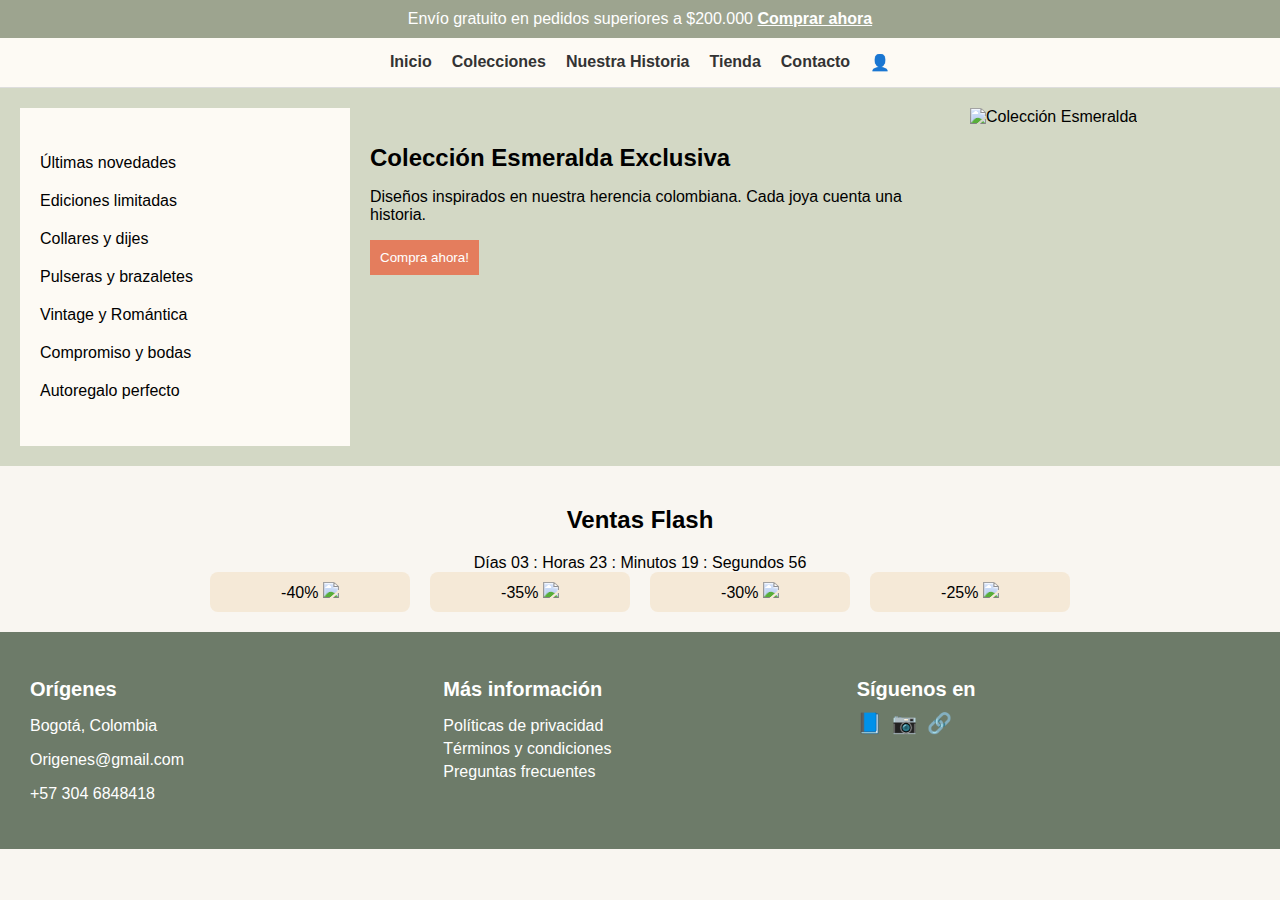
==== Proyecto Frontend/index.html @ f00f69e8 "Add files via upload" ====
<!DOCTYPE html>
<html lang="es">
<head>
    <meta charset="UTF-8">
    <meta name="viewport" content="width=device-width, initial-scale=1.0">
    <title>Joyería Exclusiva</title>
    <link rel="stylesheet" href="styles.css">
</head>
<body>
    <header>
        <div class="top-bar">Envío gratuito en pedidos superiores a $200.000 <a href="#">Comprar ahora</a></div>
        <nav class="navbar">
            <ul>
                <li><a href="#">Inicio</a></li>
                <li><a href="#">Colecciones</a></li>
                <li><a href="#">Nuestra Historia</a></li>
                <li><a href="#">Tienda</a></li>
                <li><a href="#">Contacto</a></li>
                <li class="icon"><a href="#">👤</a></li>
            </ul>
        </nav>
    </header>
    <main>
        <section class="hero">
            <div class="menu">
                <ul>
                    <li>Últimas novedades</li>
                    <li>Ediciones limitadas</li>
                    <li>Collares y dijes</li>
                    <li>Pulseras y brazaletes</li>
                    <li>Vintage y Romántica</li>
                    <li>Compromiso y bodas</li>
                    <li>Autoregalo perfecto</li>
                </ul>
            </div>
            <div class="hero-content">
                <h1>Colección Esmeralda Exclusiva</h1>
                <p>Diseños inspirados en nuestra herencia colombiana. Cada joya cuenta una historia.</p>
                <button>Compra ahora!</button>
            </div>
            <div class="hero-image">
                <img src="image.png" alt="Colección Esmeralda">
            </div>
        </section>
        <section class="flash-sales">
            <h2>Ventas Flash</h2>
            <div class="countdown">Días 03 : Horas 23 : Minutos 19 : Segundos 56</div>
            <div class="products">
                <div class="product">-40% <img src="producto1.png"></div>
                <div class="product">-35% <img src="producto2.png"></div>
                <div class="product">-30% <img src="producto3.png"></div>
                <div class="product">-25% <img src="producto4.png"></div>
            </div>
        </section>
    </main>
    <footer class="footer">
        <div class="footer-section">
            <h2>Orígenes</h2>
            <p>Bogotá, Colombia</p>
            <p>Origenes@gmail.com</p>
            <p>+57 304 6848418</p>
        </div>
        <div class="footer-section">
            <h2>Más información</h2>
            <ul>
                <li>Políticas de privacidad</li>
                <li>Términos y condiciones</li>
                <li>Preguntas frecuentes</li>
            </ul>
        </div>
        <div class="footer-section">
            <h2>Síguenos en</h2>
            <div class="social-icons">
                <a href="#">📘</a>
                <a href="#">📷</a>
                <a href="#">🔗</a>
            </div>
        </div>
    </footer>
</body>
</html>
---- Proyecto Frontend/styles.css ----
body {
    font-family: Arial, sans-serif;
    margin: 0;
    padding: 0;
    background-color: #f9f6f1;
}

.top-bar {
    background-color: #9da48f;
    text-align: center;
    padding: 10px;
    color: white;
}

.top-bar a {
    color: white;
    font-weight: bold;
}

.navbar {
    background-color: #fdfaf4;
    padding: 15px;
    display: flex;
    justify-content: center;
    border-bottom: 1px solid #ddd;
}

.navbar ul {
    list-style: none;
    display: flex;
    gap: 20px;
    padding: 0;
    margin: 0;
}

.navbar a {
    text-decoration: none;
    color: #333;
    font-weight: bold;
}

.hero {
    display: flex;
    padding: 20px;
    background-color: #d3d8c5;
}

.menu {
    flex: 1;
    padding: 20px;
    background-color: #fdfaf4;
}

.menu ul {
    list-style: none;
    padding: 0;
}

.menu li {
    padding: 10px 0;
}

.hero-content {
    flex: 2;
    padding: 20px;
}

.hero-content h1 {
    font-size: 24px;
}

.hero-content button {
    background-color: #e47d5d;
    color: white;
    padding: 10px;
    border: none;
    cursor: pointer;
}

.hero-image {
    flex: 1;
}

.flash-sales {
    text-align: center;
    padding: 20px;
}

.products {
    display: flex;
    justify-content: center;
    gap: 20px;
    flex-wrap: wrap;
}

.product {
    background-color: #f5e9d7;
    padding: 10px;
    border-radius: 8px;
    width: 180px;
    text-align: center;
}

.footer {
    background-color: #6d7b69;
    color: white;
    padding: 20px;
    display: flex;
    justify-content: space-around;
    flex-wrap: wrap;
}

.footer-section {
    flex: 1;
    min-width: 200px;
    margin: 10px;
}

.footer h2 {
    font-size: 20px;
    margin-bottom: 10px;
}

.footer ul {
    list-style: none;
    padding: 0;
}

.footer ul li {
    margin-bottom: 5px;
}

.footer .social-icons {
    display: flex;
    gap: 10px;
}

.footer .social-icons a {
    color: white;
    text-decoration: none;
    font-size: 20px;
}

/* Login Page */
.login-container {
    display: flex;
    background-color: #fdfaf4;
    padding: 50px;
}

.login-form {
    padding: 30px;
    background-color: #fff9ed;
    flex: 1;
    display: flex;
    flex-direction: column;
    justify-content: center;
    box-shadow: 0px 0px 10px rgba(0,0,0,0.1);
}

.login-form h2 {
    font-size: 24px;
    margin-bottom: 20px;
}

.login-form input {
    padding: 10px;
    margin-bottom: 10px;
    border: 1px solid #ccc;
}

.login-form button {
    background-color: #e47d5d;
    color: white;
    padding: 10px;
    border: none;
    cursor: pointer;
    margin-top: 10px;
}

.login-form a {
    color: #e47d5d;
    text-decoration: none;
    font-size: 14px;
}

/* Contact Page */
.contact-container {
    display: flex;
    gap: 40px;
    padding: 50px;
    background-color: #fffaf0;
    flex-wrap: wrap;
}

.contact-box, .form-box {
    flex: 1;
    background-color: #fdfaf4;
    padding: 20px;
    border-radius: 10px;
    box-shadow: 0 0 10px rgba(0,0,0,0.05);
}

.contact-box h3 {
    font-size: 18px;
    color: #e47d5d;
    margin-bottom: 10px;
}

.contact-box p {
    margin: 5px 0;
    font-size: 14px;
}

.form-box input,
.form-box textarea {
    width: 100%;
    padding: 10px;
    margin-bottom: 15px;
    border: 1px solid #ccc;
    border-radius: 5px;
    background-color: #fff3dc;
}

.form-box button {
    background-color: #e47d5d;
    color: white;
    border: none;
    padding: 10px 20px;
    cursor: pointer;
    border-radius: 5px;
}

/* Responsive */
@media screen and (max-width: 768px) {
    .navbar ul {
        flex-direction: column;
        align-items: center;
    }

    .hero,
    .contact-container,
    .login-container {
        flex-direction: column;
        padding: 20px;
    }

    .products {
        flex-direction: column;
        align-items: center;
    }

    .footer {
        flex-direction: column;
        align-items: center;
    }
}
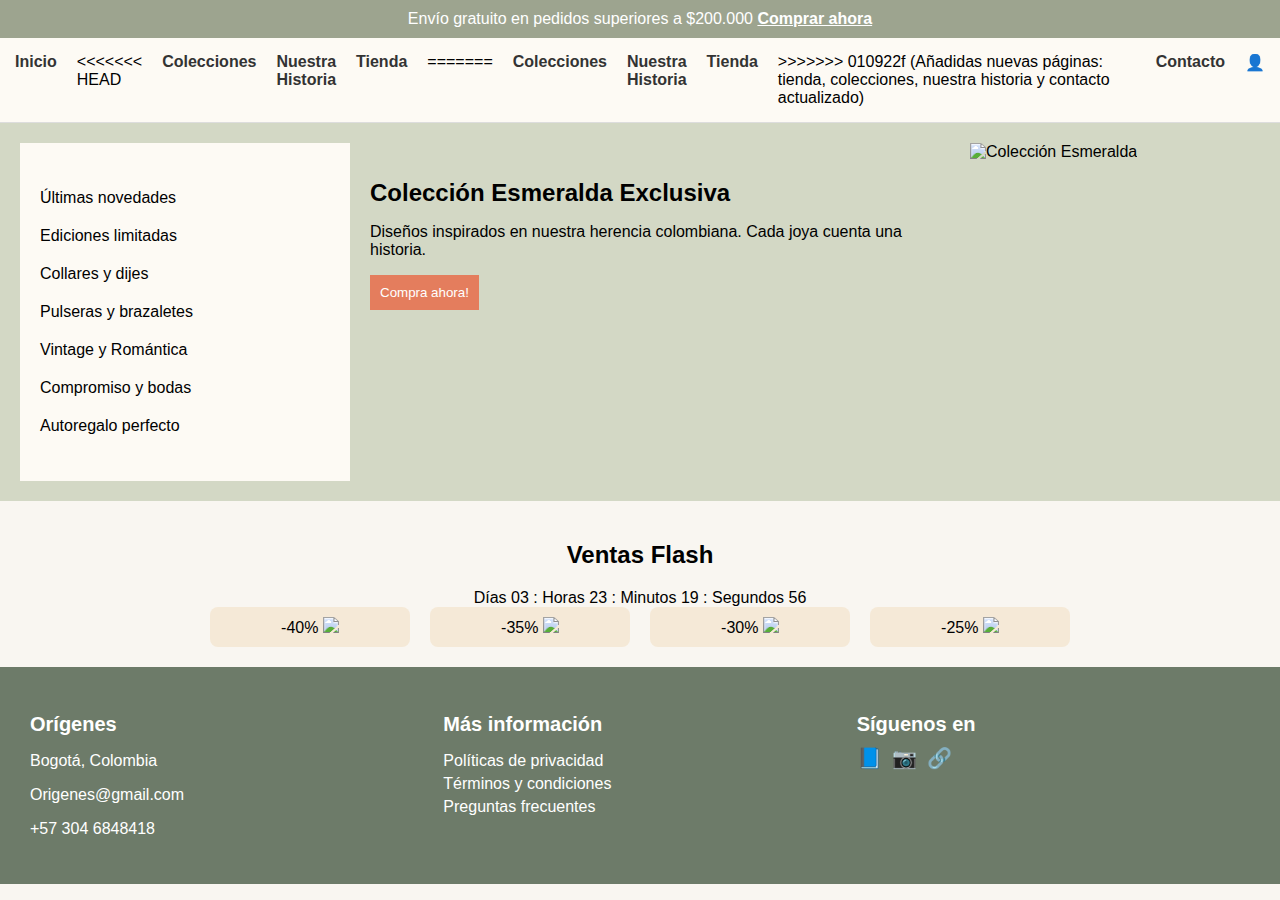
==== commit 51eab149: "Añadidas nuevas páginas: tienda, colecciones, nuestra historia y contacto" ====
--- a/Proyecto Frontend/index.html
+++ b/Proyecto Frontend/index.html
@@ -12,9 +12,15 @@
         <nav class="navbar">
             <ul>
                 <li><a href="#">Inicio</a></li>
+<<<<<<< HEAD
                 <li><a href="#">Colecciones</a></li>
                 <li><a href="#">Nuestra Historia</a></li>
                 <li><a href="#">Tienda</a></li>
+=======
+                <li><a href="colecciones.html">Colecciones</a></li>
+                <li><a href="NuestraHistoria.html">Nuestra Historia</a></li>
+                <li><a href="tienda.html">Tienda</a></li>
+>>>>>>> 010922f (Añadidas nuevas páginas: tienda, colecciones, nuestra historia y contacto actualizado)
                 <li><a href="#">Contacto</a></li>
                 <li class="icon"><a href="#">👤</a></li>
             </ul>
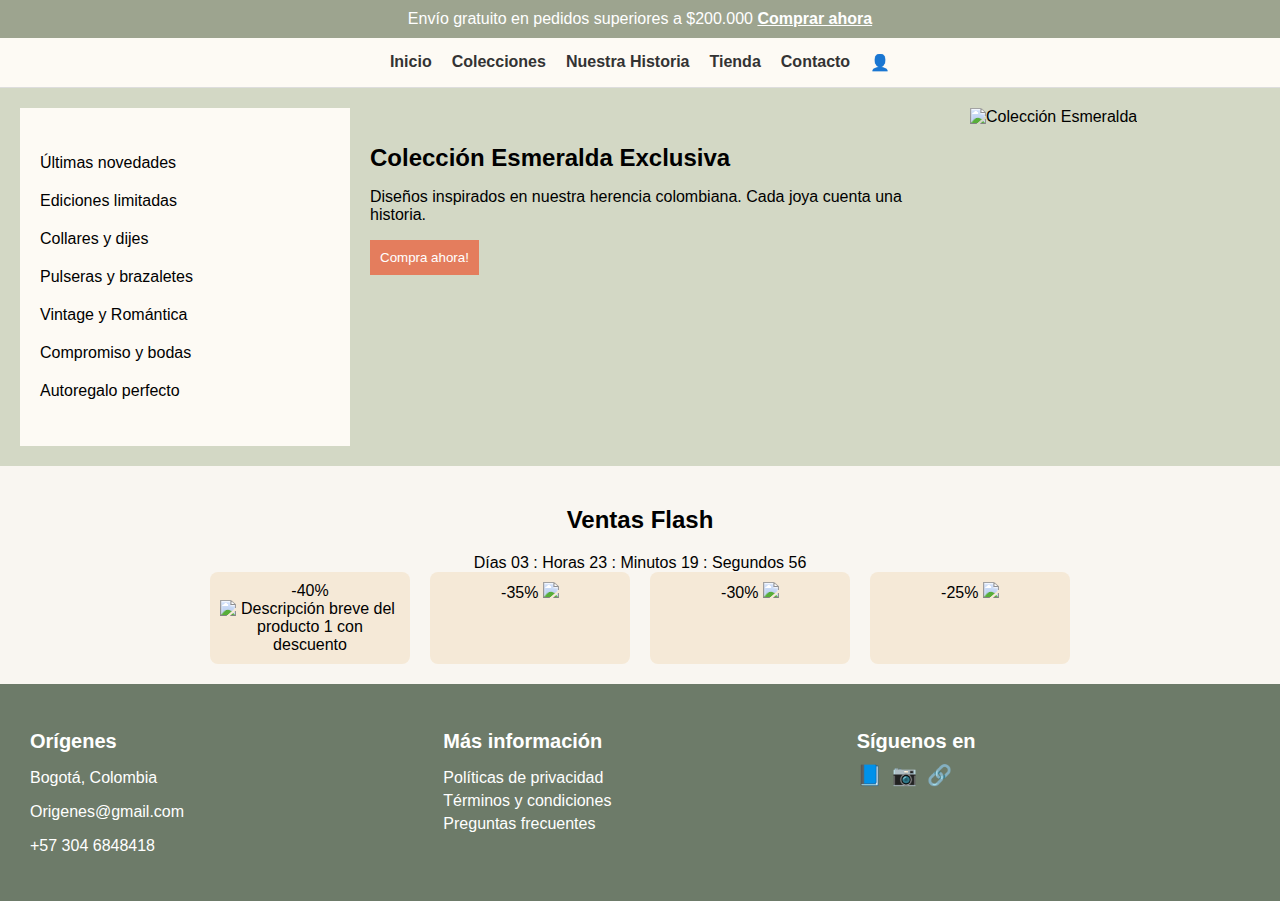
==== commit 20927474: "Aportes en contacto, loging y el index." ====
--- a/Proyecto Frontend/index.html
+++ b/Proyecto Frontend/index.html
@@ -12,15 +12,9 @@
         <nav class="navbar">
             <ul>
                 <li><a href="#">Inicio</a></li>
-<<<<<<< HEAD
                 <li><a href="#">Colecciones</a></li>
                 <li><a href="#">Nuestra Historia</a></li>
                 <li><a href="#">Tienda</a></li>
-=======
-                <li><a href="colecciones.html">Colecciones</a></li>
-                <li><a href="NuestraHistoria.html">Nuestra Historia</a></li>
-                <li><a href="tienda.html">Tienda</a></li>
->>>>>>> 010922f (Añadidas nuevas páginas: tienda, colecciones, nuestra historia y contacto actualizado)
                 <li><a href="#">Contacto</a></li>
                 <li class="icon"><a href="#">👤</a></li>
             </ul>
@@ -52,7 +46,8 @@
             <h2>Ventas Flash</h2>
             <div class="countdown">Días 03 : Horas 23 : Minutos 19 : Segundos 56</div>
             <div class="products">
-                <div class="product">-40% <img src="producto1.png"></div>
+                <!-- 20250408 Ruben Eduardo Ortega Diaz: Agregamos un atributo alt descriptivo a cada imagen de producto en la sección flash-sales -->
+                <div class="product">-40% <img src="producto1.png" alt="Descripción breve del producto 1 con descuento"></div>
                 <div class="product">-35% <img src="producto2.png"></div>
                 <div class="product">-30% <img src="producto3.png"></div>
                 <div class="product">-25% <img src="producto4.png"></div>
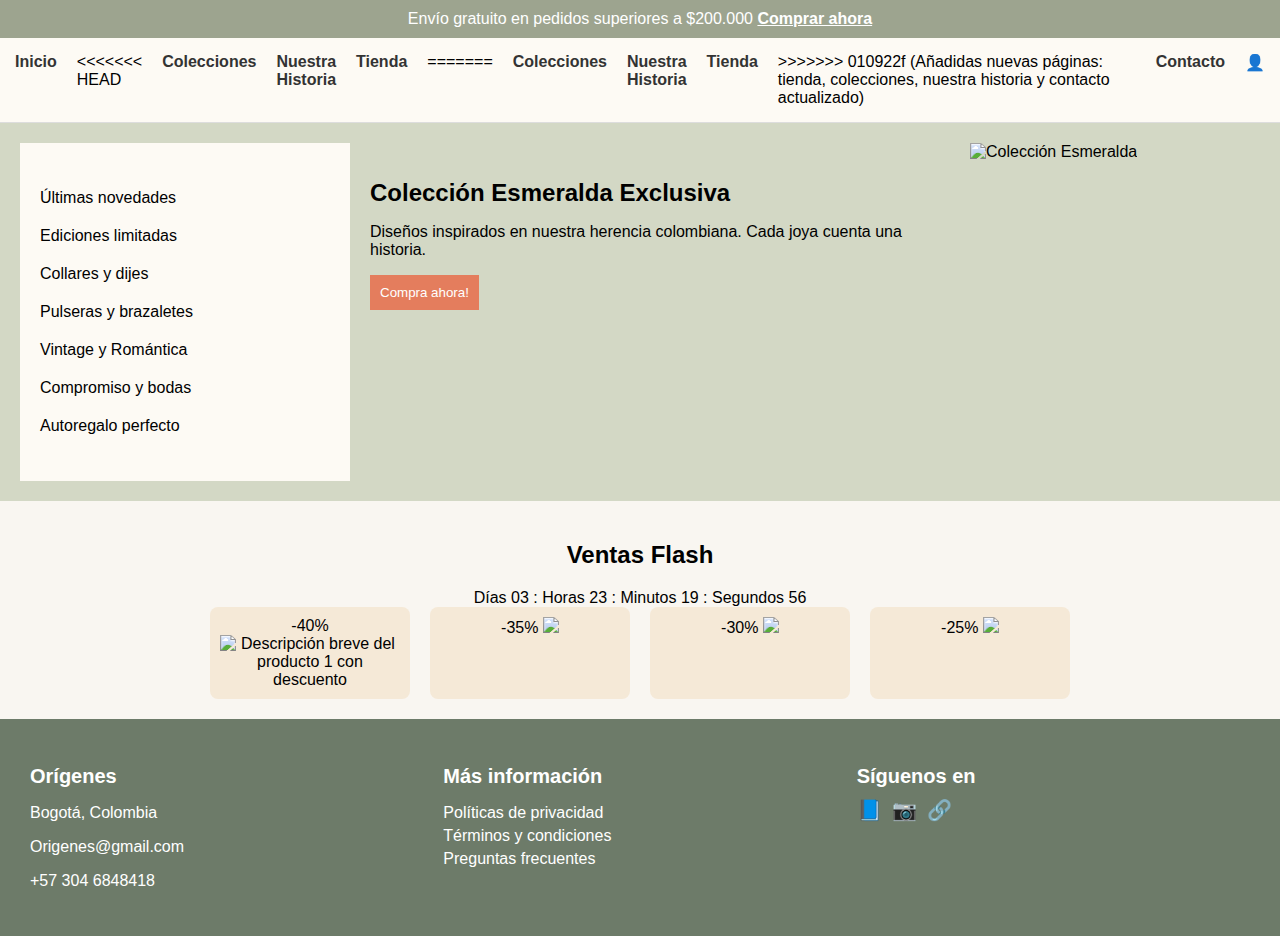
==== commit b8315b2a: "Merge branch 'main' of https://github.com/emmalzn/Proyecto_frontend" ====
--- a/Proyecto Frontend/index.html
+++ b/Proyecto Frontend/index.html
@@ -12,9 +12,15 @@
         <nav class="navbar">
             <ul>
                 <li><a href="#">Inicio</a></li>
+<<<<<<< HEAD
                 <li><a href="#">Colecciones</a></li>
                 <li><a href="#">Nuestra Historia</a></li>
                 <li><a href="#">Tienda</a></li>
+=======
+                <li><a href="colecciones.html">Colecciones</a></li>
+                <li><a href="NuestraHistoria.html">Nuestra Historia</a></li>
+                <li><a href="tienda.html">Tienda</a></li>
+>>>>>>> 010922f (Añadidas nuevas páginas: tienda, colecciones, nuestra historia y contacto actualizado)
                 <li><a href="#">Contacto</a></li>
                 <li class="icon"><a href="#">👤</a></li>
             </ul>
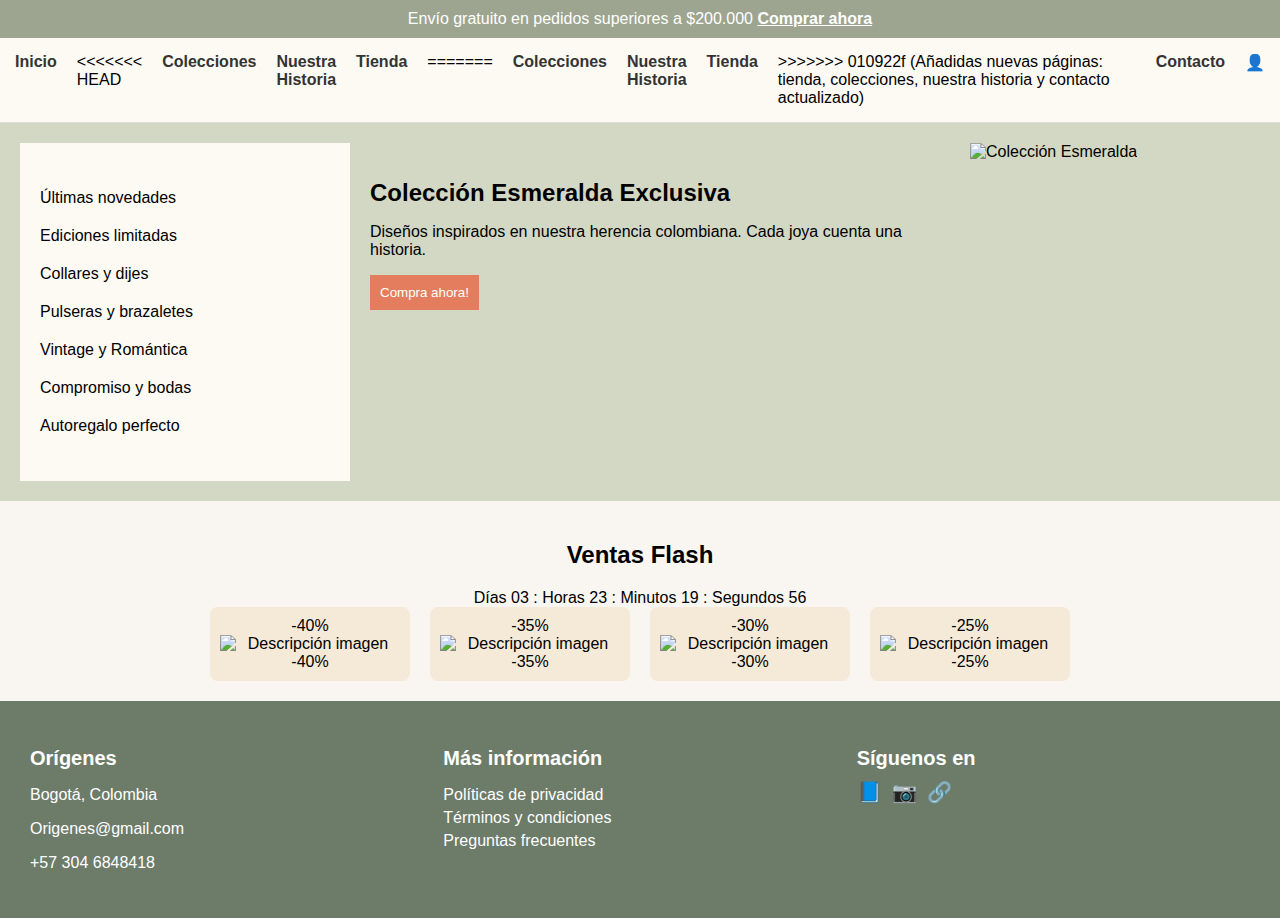
==== commit beeac79b: "Aportes en contacto, loging y el index." ====
--- a/Proyecto Frontend/index.html
+++ b/Proyecto Frontend/index.html
@@ -12,15 +12,15 @@
         <nav class="navbar">
             <ul>
                 <li><a href="#">Inicio</a></li>
-<<<<<<< HEAD
+<<<<<<< HEAD
                 <li><a href="#">Colecciones</a></li>
                 <li><a href="#">Nuestra Historia</a></li>
                 <li><a href="#">Tienda</a></li>
-=======
+=======
                 <li><a href="colecciones.html">Colecciones</a></li>
                 <li><a href="NuestraHistoria.html">Nuestra Historia</a></li>
                 <li><a href="tienda.html">Tienda</a></li>
->>>>>>> 010922f (Añadidas nuevas páginas: tienda, colecciones, nuestra historia y contacto actualizado)
+>>>>>>> 010922f (Añadidas nuevas páginas: tienda, colecciones, nuestra historia y contacto actualizado)
                 <li><a href="#">Contacto</a></li>
                 <li class="icon"><a href="#">👤</a></li>
             </ul>
@@ -53,10 +53,10 @@
             <div class="countdown">Días 03 : Horas 23 : Minutos 19 : Segundos 56</div>
             <div class="products">
                 <!-- 20250408 Ruben Eduardo Ortega Diaz: Agregamos un atributo alt descriptivo a cada imagen de producto en la sección flash-sales -->
-                <div class="product">-40% <img src="producto1.png" alt="Descripción breve del producto 1 con descuento"></div>
-                <div class="product">-35% <img src="producto2.png"></div>
-                <div class="product">-30% <img src="producto3.png"></div>
-                <div class="product">-25% <img src="producto4.png"></div>
+                <div class="product">-40% <img src="producto1.png" alt="Descripción imagen -40%"></div>
+                <div class="product">-35% <img src="producto2.png" alt="Descripción imagen -35%"></div>
+                <div class="product">-30% <img src="producto3.png" alt="Descripción imagen -30%"></div>
+                <div class="product">-25% <img src="producto4.png" alt="Descripción imagen -25%"></div>
             </div>
         </section>
     </main>
